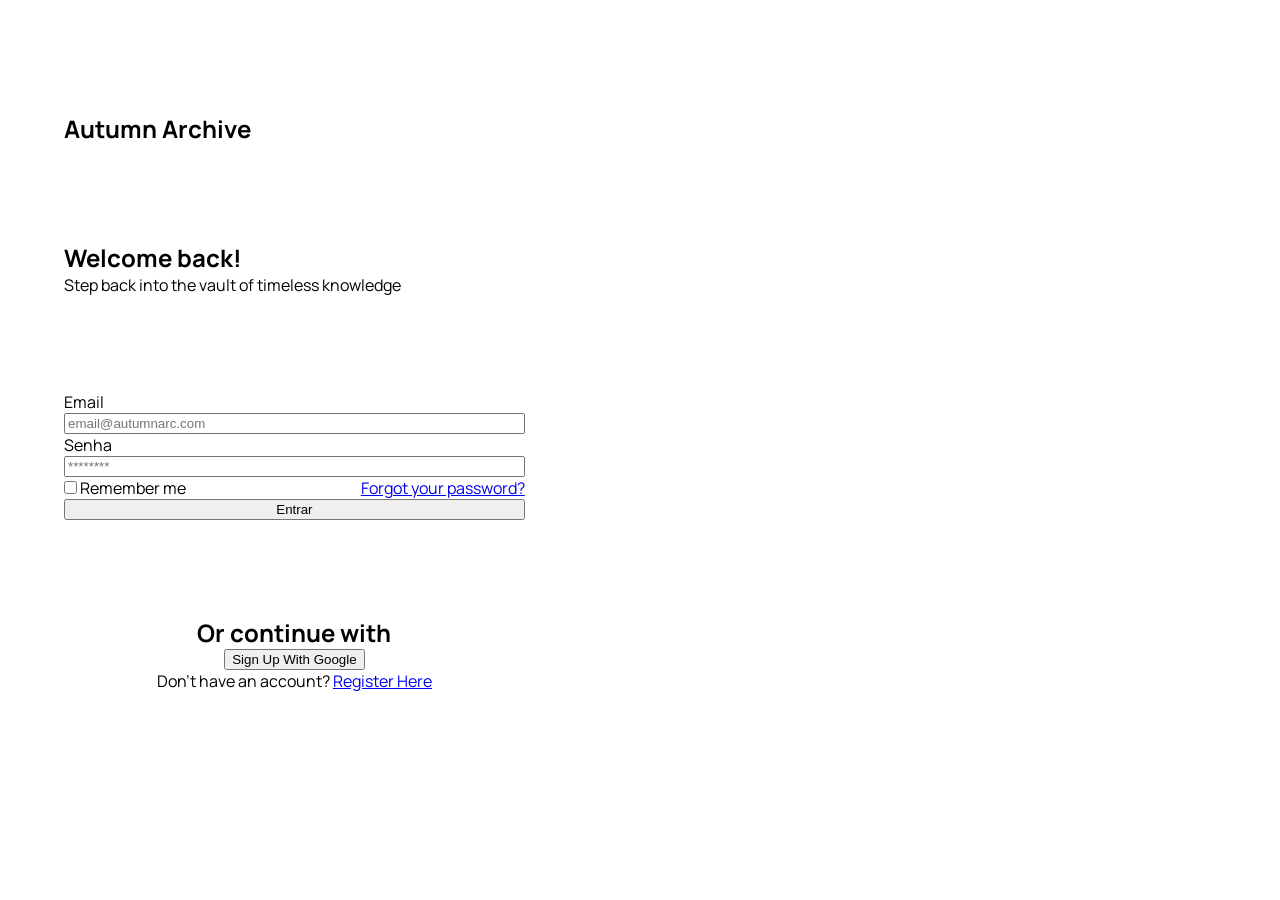
==== GABRIEL/aula9-DWEB/index.html @ b967ad3c "SALVANDO" ====
<!DOCTYPE html>
<html lang="en">
<head>
    <meta charset="UTF-8">
    <meta name="viewport" content="width=device-width, initial-scale=1.0">
    <title>Document</title>
    <link href="index.css" rel="stylesheet">
</head>
<body>
    <main class="mainContainer">
        <aside class="image">
            
        </aside>
        <section class="inputContainer">
            <h2>Autumn Archive</h2>
            <div>
                <h1>Welcome back!</h1>
                <p>Step back into the vault of timeless knowledge</p>
            </div>
            <form id="loginForm" class="loginForm">
                <label>Email</label>
                <input id="email" type="email" placeholder="email@autumnarc.com">
                <label>Senha</label>
                <input id="senha" type="password" placeholder="********">
                <span class="esqueciSenha">
                    <div class="esqueciSenhaCheckbox">
                        <input type="checkbox">
                        <label>Remember me</label>
                    </div>
                    <a href="/recovery">Forgot your password?</a>
                    
                </span>
                <input id="entrar" type="submit" value="Entrar"> 
            </form>
            <div class="google">
                <h2>Or continue with</h2>
                <input type="button" value="Sign Up With Google">
                <p>Don't have an account? <a href="/register">Register Here</a></p>
            </div>
            <footer>
---- GABRIEL/aula9-DWEB/index.css ----
@import url('https://fonts.googleapis.com/css2?family=Manrope:wght@200..800&display=swap');

body{
    font-family: "Manrope", sans-serif;
}
/*mobile first*/
/*Seção Mobile*/
.image img{
    display: none;
}

.mainContainer{
    max-width: 100vw;
    min-width: 320px;
    height: 100vh;
    display: flex;
    flex-wrap: wrap;
    justify-content: center;
}

.inputContainer{
    width: 90%;
    display: flex;
    flex-direction: column;
    justify-content: space-around;
}

.loginForm{
    display: flex;
    flex-direction: column;

}

.esqueciSenha{
    display: flex;
    justify-content: space-between;
    align-items: center;
}

footer{
    display: flex;
    gap: 5vw;
}

.google{
    display: flex;
    flex-direction: column;
    align-items: center;
}


*{
    margin: 0;
}

/*Seção Web*/
@media (min-width: 810px){
    .image img{
        display: block;
    }
    .image{
        width: 60vw;
        height: 100vh;
        background-image: url("https://lh3.googleusercontent.com/aida-public/[base64]");
        background-size: cover;
        background-position: center;
        order:2;
    }
    .inputContainer{
        padding: 5%;
        width: 40vw;
        order:1;
    }
    .mainContainer{
        flex-wrap: nowrap;
    }
}
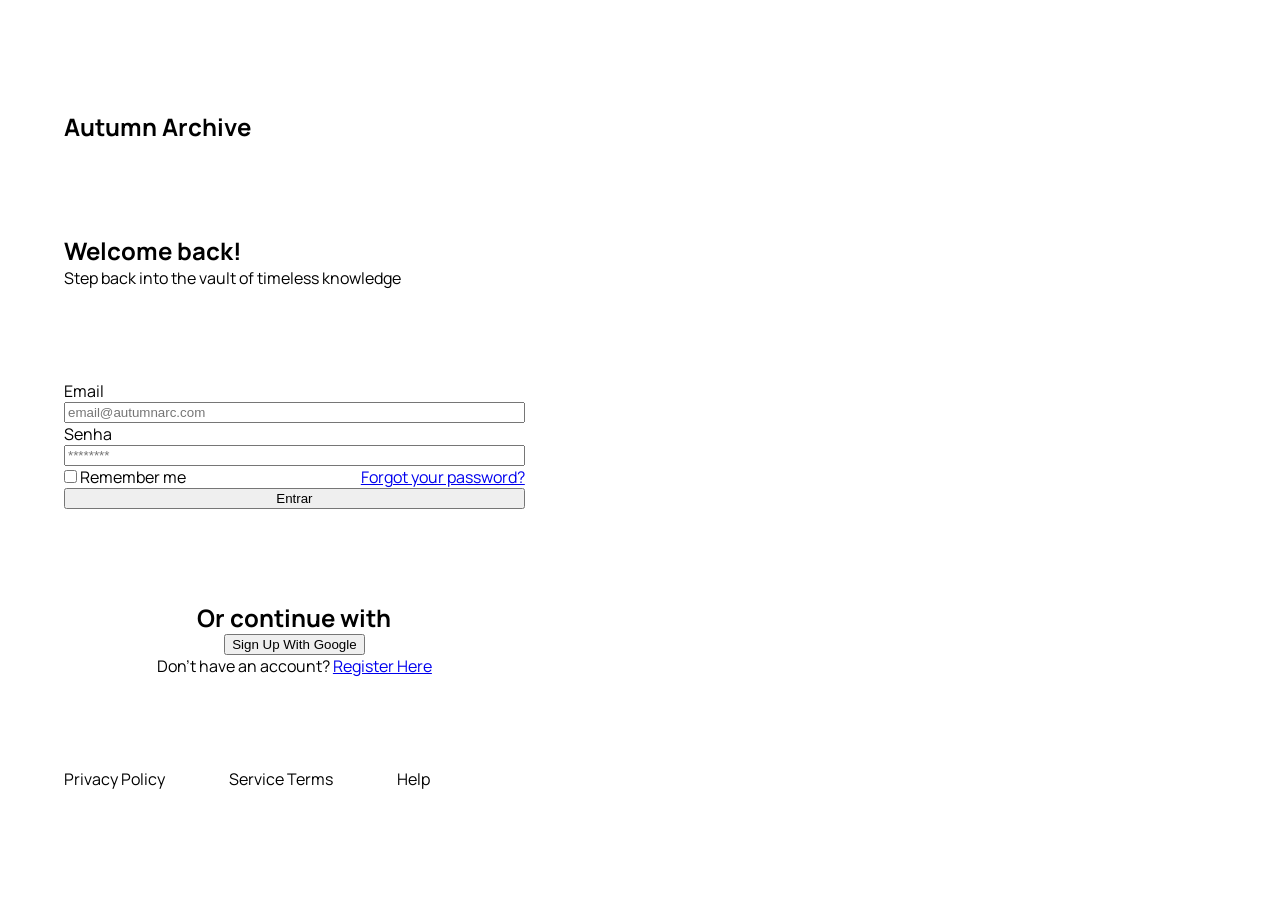
==== commit 59439524: "atualizando menu" ====
--- a/GABRIEL/aula9-DWEB/index.html
+++ b/GABRIEL/aula9-DWEB/index.html
@@ -27,7 +27,7 @@
                         <input type="checkbox">
                         <label>Remember me</label>
                     </div>
-                    <a href="/recovery">Forgot your password?</a>
+                    <a href="/recovery.html">Forgot your password?</a>
                     
                 </span>
                 <input id="entrar" type="submit" value="Entrar"> 
@@ -37,4 +37,14 @@
                 <input type="button" value="Sign Up With Google">
                 <p>Don't have an account? <a href="/register">Register Here</a></p>
             </div>
-            <footer>+            <footer>
+                <p>Privacy Policy</p>
+                <p>Service Terms</p>
+                <p>Help</p>
+            </footer>
+        </section>
+    </main>
+    <script src="index.js"></script>
+
+</body>
+</html>
